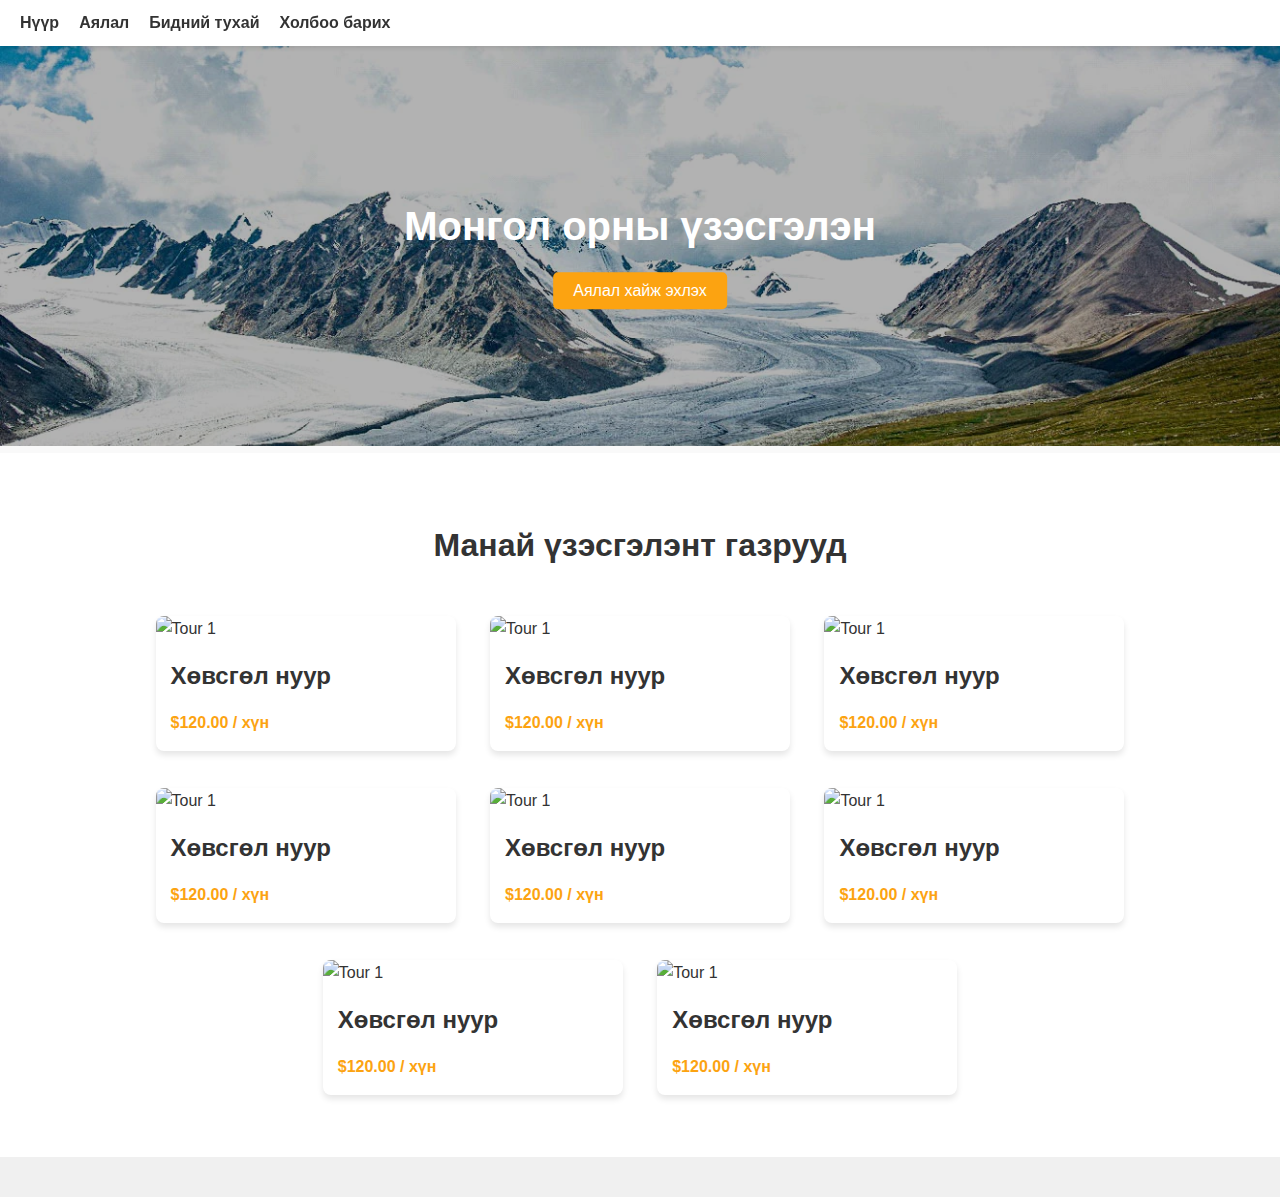
==== index.html @ 000c2ea4 "Initial commit" ====
<!DOCTYPE html>
<html lang="mn">
<head>
    <meta charset="UTF-8">
    <meta name="viewport" content="width=device-width, initial-scale=1.0">
    <title>Монгол орны үзэсгэлэн</title>
    <link rel="stylesheet" href="styles.css">
    
</head>
<body>
    <!-- Navigation -->
    <nav class="main-nav">
        <ul>
            <li><a href="index.html">Нүүр</a></li>
            <li><a href="tours.html">Аялал</a></li>
            <li><a href="about.html">Бидний тухай</a></li>
            <li><a href="contact.html">Холбоо барих</a></li>
        </ul>
    </nav>

    <header class="hero-section">
        <img src="images/Mongolia1.jpg" alt="connection">
        <div class="hero-content">
            <h1>Монгол орны үзэсгэлэн</h1>
            <a href="tours.html" class="btn-primary">Аялал хайж эхлэх</a>
        </div>
    </header>

    <!-- Tours Section -->
    <section class="tours">
        <h2>Манай үзэсгэлэнт газрууд</h2>
        <div class="tour-item">
            <a href="tour-detail.html">
                <img src="tour1.jpg" alt="Tour 1">
                <h3>Хөвсгөл нуур</h3>
                <p>$120.00 / хүн</p>
            </a>
        </div>
        <div class="tour-item">
            <a href="tour-detail.html">
                <img src="tour1.jpg" alt="Tour 1">
                <h3>Хөвсгөл нуур</h3>
                <p>$120.00 / хүн</p>
            </a>
        </div>
        <div class="tour-item">
            <a href="tour-detail.html">
                <img src="tour1.jpg" alt="Tour 1">
                <h3>Хөвсгөл нуур</h3>
                <p>$120.00 / хүн</p>
            </a>
        </div>
        <div class="tour-item">
            <a href="tour-detail.html">
                <img src="tour1.jpg" alt="Tour 1">
                <h3>Хөвсгөл нуур</h3>
                <p>$120.00 / хүн</p>
            </a>
        </div>
        <div class="tour-item">
            <a href="tour-detail.html">
                <img src="tour1.jpg" alt="Tour 1">
                <h3>Хөвсгөл нуур</h3>
                <p>$120.00 / хүн</p>
            </a>
        </div>
        <div class="tour-item">
            <a href="tour-detail.html">
                <img src="tour1.jpg" alt="Tour 1">
                <h3>Хөвсгөл нуур</h3>
                <p>$120.00 / хүн</p>
            </a>
        </div>
        <div class="tour-item">
            <a href="tour-detail.html">
                <img src="tour1.jpg" alt="Tour 1">
                <h3>Хөвсгөл нуур</h3>
                <p>$120.00 / хүн</p>
            </a>
        </div>
        <div class="tour-item">
            <a href="tour-detail.html">
                <img src="tour1.jpg" alt="Tour 1">
                <h3>Хөвсгөл нуур</h3>
                <p>$120.00 / хүн</p>
            </a>
        </div>
        
    </section>

    <footer>
        <div class="footer-content">
            <!-- Footer structure as before -->
        </div>
    </footer>
</body>
</html>
---- styles.css ----
/* Global Styles */
body {
    font-family: Arial, sans-serif;
    margin: 0;
    padding: 0;
    color: #333;
    line-height: 1.6;
    background-color: #f9f9f9;
}

a {
    text-decoration: none;
    color: inherit;
}

/* Navigation Bar */
.main-nav {
    background-color: #fff;
    box-shadow: 0 2px 4px rgba(0, 0, 0, 0.1);
    padding: 10px 20px;
    position: sticky;
    top: 0;
    z-index: 1000;
}

.main-nav ul {
    list-style: none;
    display: flex;
    justify-content: flex-start;
    align-items: center;
    margin: 0;
    padding: 0;
}

.main-nav li {
    margin-right: 20px;
}

.main-nav a {
    font-weight: bold;
    color: #333;
}

/* Hero Section */
.hero-section {
    position: relative;
    text-align: center;
    color: white;
}

.hero-section img {
    width: 100%;
    height: 400px;
    object-fit: cover;
    filter: brightness(70%);
}

.hero-content {
    position: absolute;
    top: 50%;
    left: 50%;
    transform: translate(-50%, -50%);
}

.hero-content h1 {
    font-size: 2.5em;
    margin: 0 0 20px;
}

.btn-primary {
    background-color: #fca311;
    color: #fff;
    padding: 10px 20px;
    border: none;
    cursor: pointer;
    border-radius: 5px;
    font-size: 1em;
}

.btn-primary:hover {
    background-color: #e89b00;
}

/* Tours Section */
.tours {
    padding: 40px 20px;
    background-color: #fff;
    text-align: center;
}

.tours h2 {
    font-size: 2em;
    margin-bottom: 30px;
}

.tour-item {
    display: inline-block;
    margin: 15px;
    background-color: #fff;
    border-radius: 8px;
    box-shadow: 0 4px 6px rgba(0, 0, 0, 0.1);
    overflow: hidden;
    text-align: left;
    width: 300px;
}

.tour-item img {
    width: 100%;
    height: 200px;
    object-fit: cover;
}

.tour-item h3 {
    font-size: 1.5em;
    margin: 15px;
}

.tour-item p {
    margin: 0 15px 15px;
    color: #fca311;
    font-weight: bold;
}

/* Footer Styles */
footer {
    background-color: #f0f0f0;
    padding: 20px;
    text-align: center;
    color: #777;
}

.footer-content {
    max-width: 1200px;
    margin: 0 auto;
    display: flex;
    justify-content: space-between;
    flex-wrap: wrap;
}

.footer-content div {
    flex: 1;
    min-width: 200px;
}

/* Tours Listing Page */
.tours-listing {
    padding: 40px 20px;
}

.tours-listing h1 {
    font-size: 2em;
    text-align: center;
    margin-bottom: 30px;
}

.tours-grid {
    display: grid;
    grid-template-columns: repeat(auto-fill, minmax(250px, 1fr));
    gap: 20px;
    padding: 20px;
}

/* Tour Detail Page */
.tour-detail {
    max-width: 1200px;
    margin: 40px auto;
    padding: 20px;
    background-color: #fff;
    border-radius: 8px;
    box-shadow: 0 4px 6px rgba(0, 0, 0, 0.1);
}

.tour-header img {
    width: 100%;
    height: 300px;
    object-fit: cover;
    border-radius: 8px 8px 0 0;
}

.tour-info {
    padding: 20px;
}

.tour-info h2 {
    margin-top: 0;
}

.tour-map img {
    width: 100%;
    height: 300px;
    object-fit: cover;
    margin: 20px 0;
}

.faq {
    margin: 20px 0;
}

.reviews {
    margin: 20px 0;
}

/* Forms */
form {
    display: flex;
    flex-direction: column;
}

form input, form textarea {
    margin-bottom: 10px;
    padding: 10px;
    border: 1px solid #ccc;
    border-radius: 5px;
}

form button {
    padding: 10px;
    background-color: #fca311;
    color: white;
    border: none;
    cursor: pointer;
    border-radius: 5px;
}
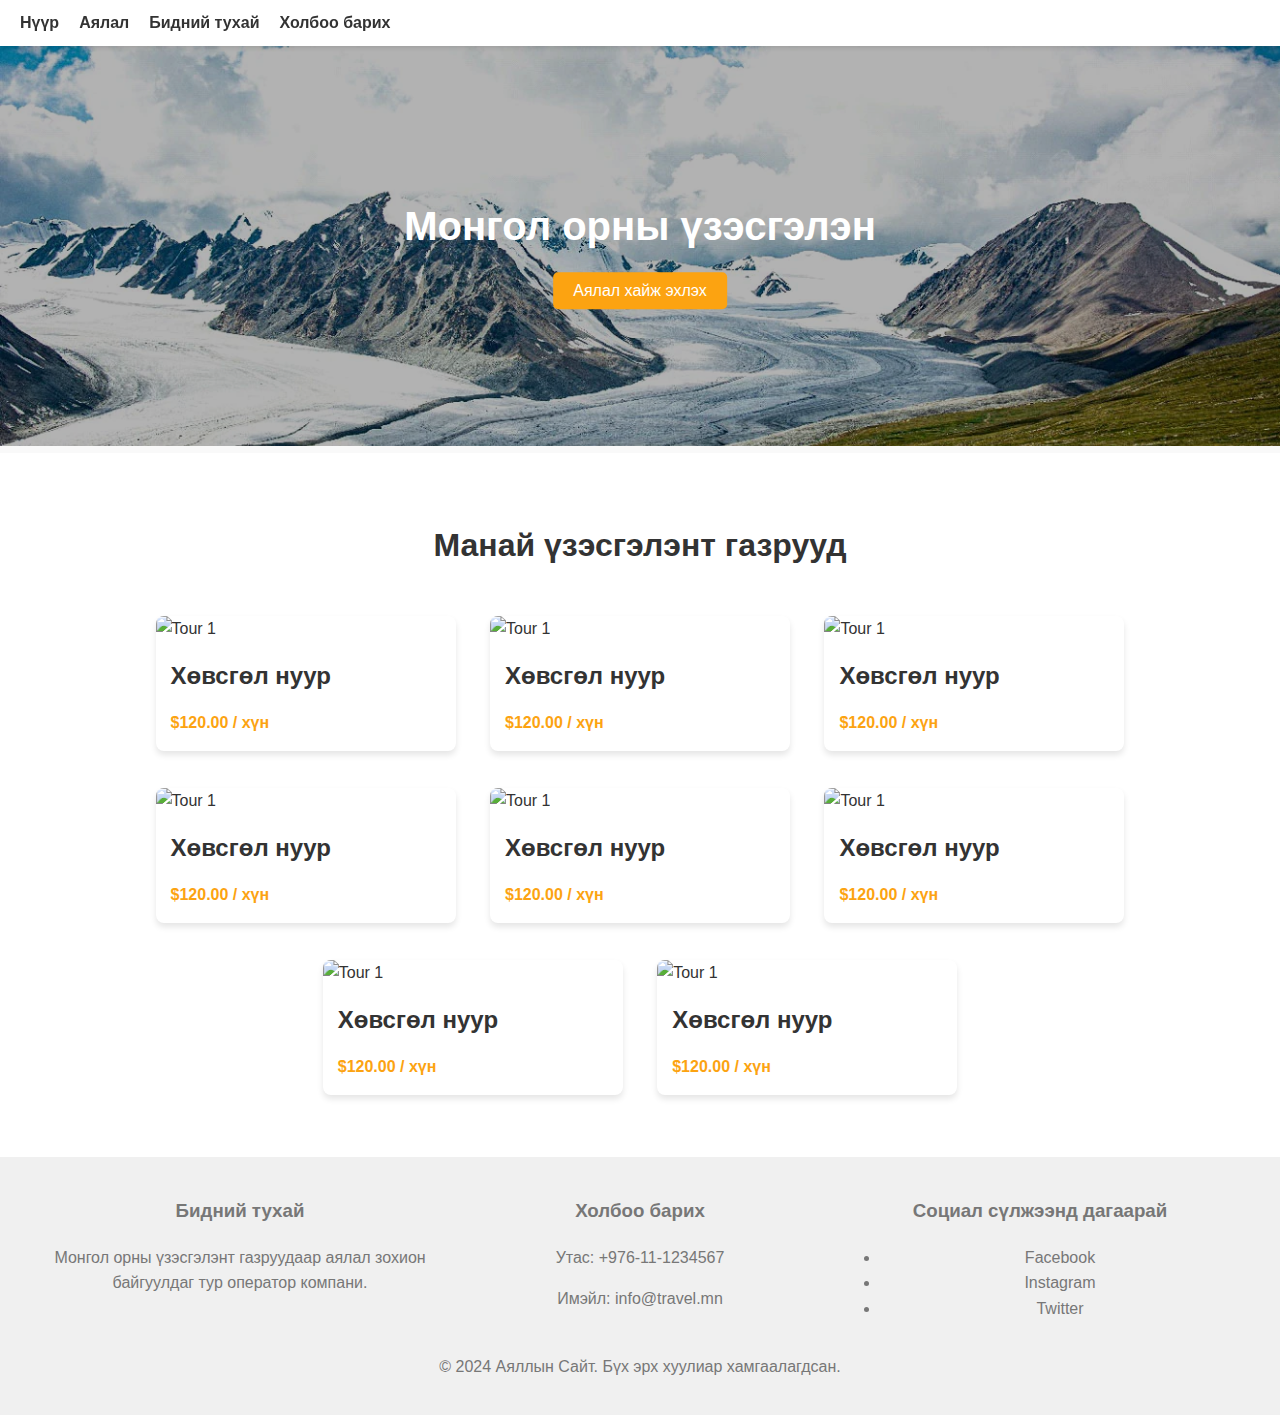
==== commit f034a5c8: "first commit" ====
--- a/index.html
+++ b/index.html
@@ -88,10 +88,31 @@
         
     </section>
 
-    <footer>
-        <div class="footer-content">
-            <!-- Footer structure as before -->
+    <!-- Footer -->
+<footer>
+    <div class="footer-content">
+        <div class="footer-about">
+            <h3>Бидний тухай</h3>
+            <p>Монгол орны үзэсгэлэнт газруудаар аялал зохион байгуулдаг тур оператор компани.</p>
         </div>
-    </footer>
+        <div class="footer-contacts">
+            <h3>Холбоо барих</h3>
+            <p>Утас: +976-11-1234567</p>
+            <p>Имэйл: info@travel.mn</p>
+        </div>
+        <div class="footer-follow">
+            <h3>Социал сүлжээнд дагаарай</h3>
+            <ul>
+                <li><a href="#">Facebook</a></li>
+                <li><a href="#">Instagram</a></li>
+                <li><a href="#">Twitter</a></li>
+            </ul>
+        </div>
+    </div>
+    <div class="footer-copyright">
+        <p>© 2024 Аяллын Сайт. Бүх эрх хуулиар хамгаалагдсан.</p>
+    </div>
+</footer>
+
 </body>
 </html>
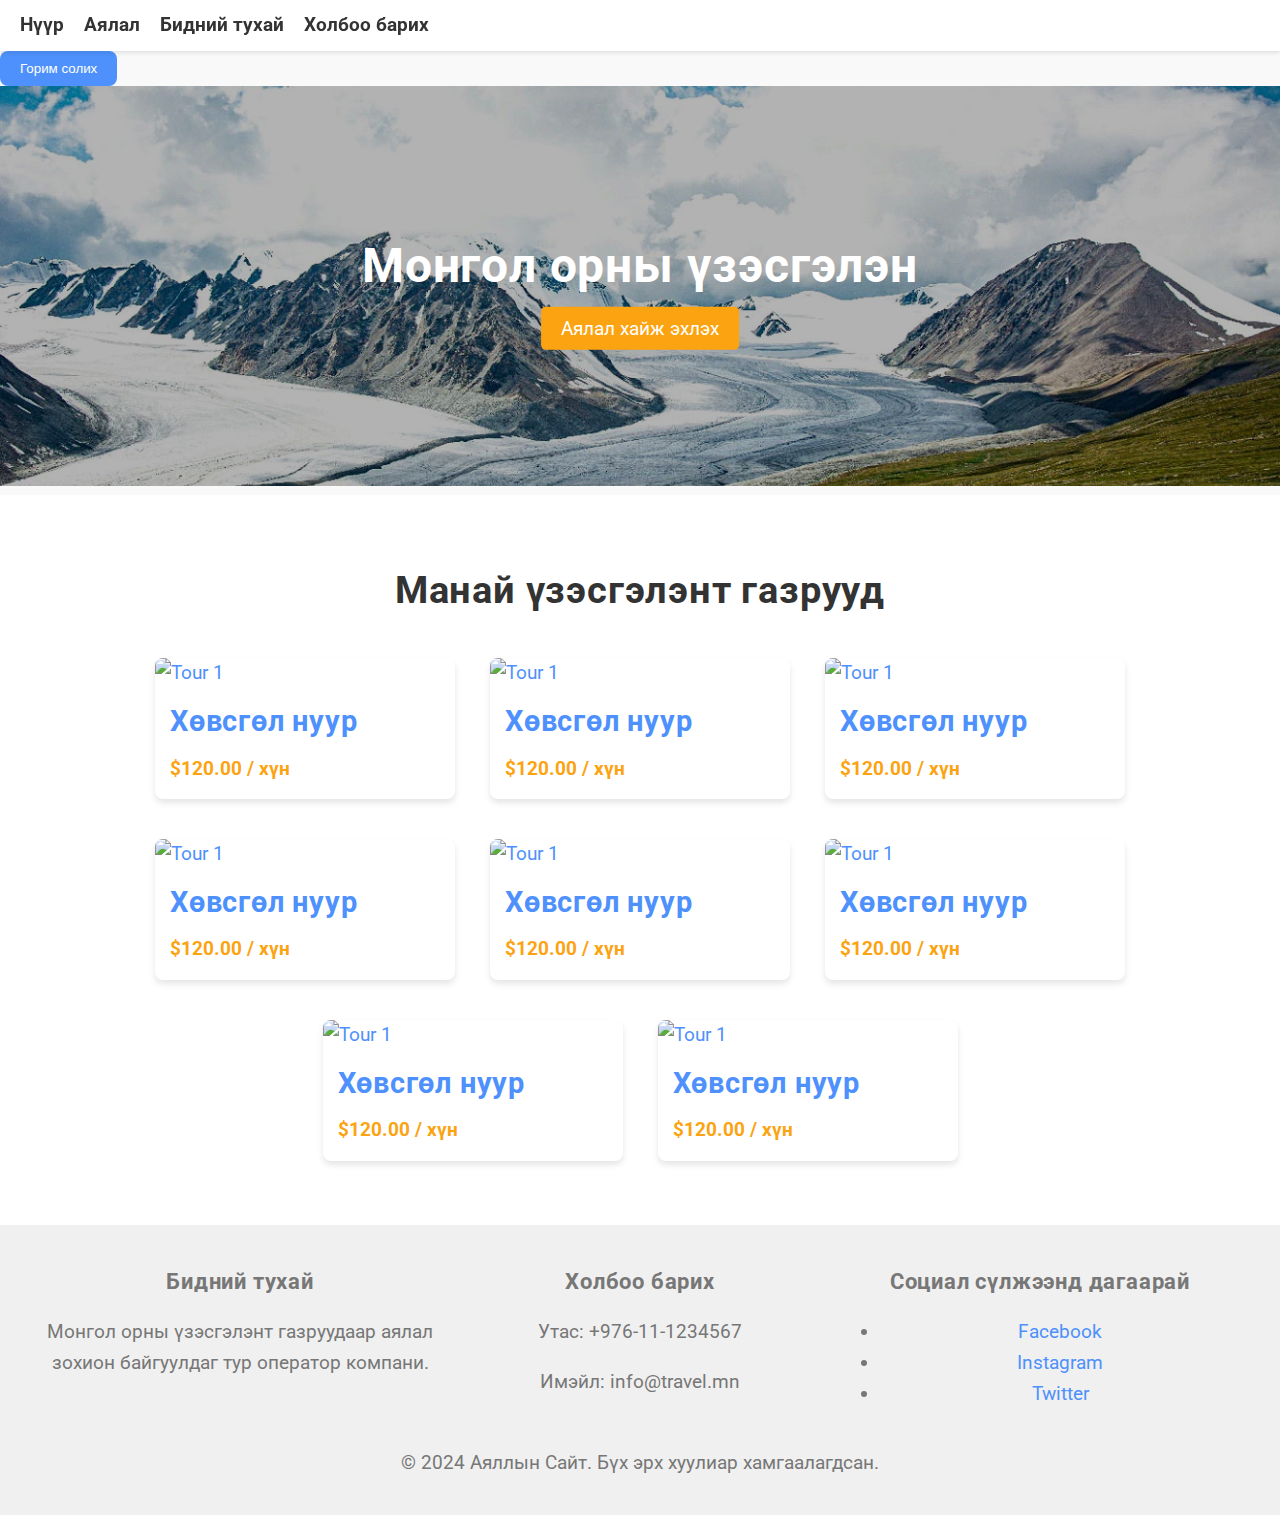
==== commit 66ff0625: "initial commit" ====
--- a/index.html
+++ b/index.html
@@ -1,11 +1,13 @@
 <!DOCTYPE html>
 <html lang="mn">
+    
 <head>
     <meta charset="UTF-8">
     <meta name="viewport" content="width=device-width, initial-scale=1.0">
     <title>Монгол орны үзэсгэлэн</title>
     <link rel="stylesheet" href="styles.css">
-    
+    <link href="https://fonts.googleapis.com/css2?family=Roboto:wght@400;700&display=swap" rel="stylesheet">
+
 </head>
 <body>
     <!-- Navigation -->
@@ -17,7 +19,9 @@
             <li><a href="contact.html">Холбоо барих</a></li>
         </ul>
     </nav>
-
+    <button onclick="toggleMode()">Горим солих</button>
+    
+    
     <header class="hero-section">
         <img src="images/Mongolia1.jpg" alt="connection">
         <div class="hero-content">
@@ -87,6 +91,7 @@
         </div>
         
     </section>
+    
 
     <!-- Footer -->
 <footer>
@@ -103,9 +108,9 @@
         <div class="footer-follow">
             <h3>Социал сүлжээнд дагаарай</h3>
             <ul>
-                <li><a href="#">Facebook</a></li>
-                <li><a href="#">Instagram</a></li>
-                <li><a href="#">Twitter</a></li>
+                <li><a href="https://www.instagram.com/a.y0unk/">Facebook</a></li>
+                <li><a href="https://www.instagram.com/a.y0unk/">Instagram</a></li>
+                <li><a href="https://www.instagram.com/a.y0unk/">Twitter</a></li>
             </ul>
         </div>
     </div>
@@ -113,6 +118,12 @@
         <p>© 2024 Аяллын Сайт. Бүх эрх хуулиар хамгаалагдсан.</p>
     </div>
 </footer>
+<script>
+    function toggleMode() {
+        document.body.classList.toggle('dark-mode');
+        document.body.classList.toggle('light-mode');
+    }
+</script>
 
 </body>
 </html>
--- a/styles.css
+++ b/styles.css
@@ -221,3 +221,159 @@
     cursor: pointer;
     border-radius: 5px;
 }
+/* Custom properties */
+:root {
+    --primary-color: #4e91fc;
+    --secondary-color: #fcba03;
+    --dark-bg: #121212;
+    --light-bg: #ffffff;
+    --text-color-dark: #e0e0e0;
+    --text-color-light: #333333;
+    --font-family: "Roboto", sans-serif;
+}
+
+/* Dark/Light mode styles */
+body.light-mode {
+    background-color: var(--light-bg);
+    color: var(--text-color-light);
+}
+
+body.dark-mode {
+    background-color: var(--dark-bg);
+    color: var(--text-color-dark);
+}
+
+/* Typography */
+body {
+    font-family: var(--font-family);
+    line-height: 1.6;
+    margin: 0;
+    padding: 0;
+}
+
+h1, h2, h3 {
+    line-height: 1.2;
+    letter-spacing: 0.05rem;
+}
+
+p {
+    margin-bottom: 1rem;
+}
+
+/* Navigation styles */
+.main-nav ul {
+    display: flex;
+    list-style: none;
+    padding: 0;
+}
+
+.main-nav li {
+    margin-right: 20px;
+}
+
+/* Button styles */
+button {
+    background-color: var(--primary-color);
+    color: #fff;
+    border: none;
+    padding: 10px 20px;
+    cursor: pointer;
+    border-radius: 8px;
+    transition: background-color 0.3s ease;
+}
+
+button:hover {
+    background-color: var(--secondary-color);
+}
+
+/* Gradient background */
+.about-section, .contact-section {
+    background: linear-gradient(to right, var(--primary-color), var(--secondary-color));
+    padding: 2rem;
+    border-radius: 10px;
+    box-shadow: 0 4px 10px rgba(0, 0, 0, 0.2);
+}
+
+/* Animation */
+@keyframes fadeIn {
+    0% { opacity: 0; }
+    100% { opacity: 1; }
+}
+
+.about-section, .contact-section {
+    animation: fadeIn 1s ease-in-out;
+}
+
+/* Media Queries */
+@media (max-width: 768px) {
+    .main-nav ul {
+        flex-direction: column;
+    }
+
+    .about-section, .contact-section {
+        padding: 1rem;
+    }
+}
+
+@media (orientation: portrait) {
+    body {
+        font-size: 1rem;
+    }
+}
+
+@media (orientation: landscape) {
+    body {
+        font-size: 1.2rem;
+    }
+}
+
+/* Flex and Grid Layout */
+.footer-content {
+    display: flex;
+    justify-content: space-between;
+}
+
+.contact-section form {
+    display: grid;
+    grid-template-columns: 1fr;
+    gap: 1rem;
+}
+
+/* SVG Inline Style */
+svg.icon {
+    width: 50px;
+    height: 50px;
+    fill: var(--primary-color);
+}
+
+/* Utility classes */
+.text-center {
+    text-align: center;
+}
+
+.mt-2 {
+    margin-top: 2rem;
+}
+
+.shadow {
+    box-shadow: 0 4px 8px rgba(0, 0, 0, 0.1);
+}
+
+/* Responsive units */
+.container {
+    width: 80%;
+    max-width: 1200px;
+    margin: 0 auto;
+    padding: 1rem;
+}
+
+/* Transition effects */
+a {
+    color: var(--primary-color);
+    text-decoration: none;
+    transition: color 0.3s;
+}
+
+a:hover {
+    color: var(--secondary-color);
+}
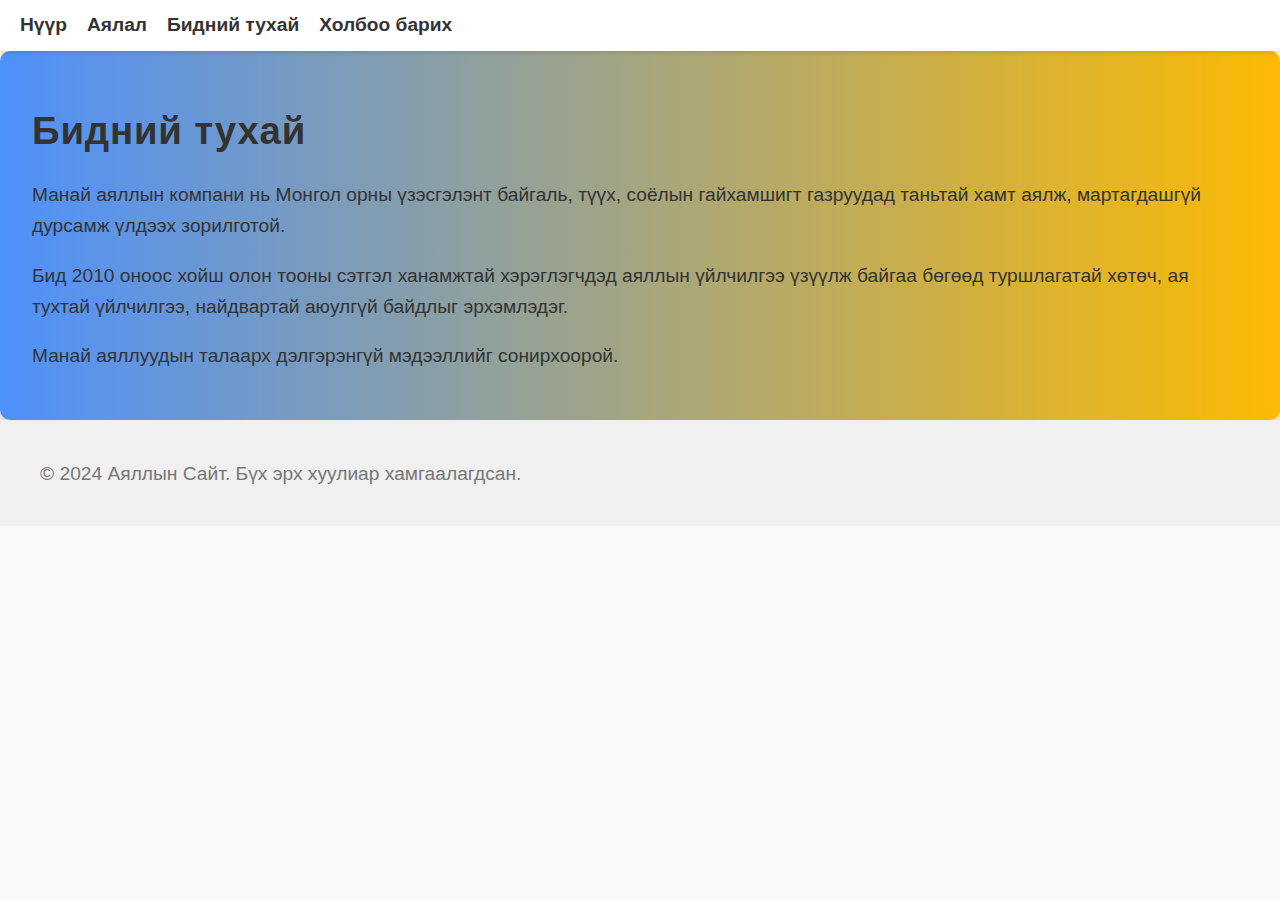
==== commit 5b89b6ec: "Update index.html" ====
--- a/index.html
+++ b/index.html
@@ -1,13 +1,10 @@
 <!DOCTYPE html>
 <html lang="mn">
-    
 <head>
     <meta charset="UTF-8">
     <meta name="viewport" content="width=device-width, initial-scale=1.0">
-    <title>Монгол орны үзэсгэлэн</title>
+    <title>Бидний тухай</title>
     <link rel="stylesheet" href="styles.css">
-    <link href="https://fonts.googleapis.com/css2?family=Roboto:wght@400;700&display=swap" rel="stylesheet">
-
 </head>
 <body>
     <!-- Navigation -->
@@ -19,111 +16,19 @@
             <li><a href="contact.html">Холбоо барих</a></li>
         </ul>
     </nav>
-    <button onclick="toggleMode()">Горим солих</button>
-    
-    
-    <header class="hero-section">
-        <img src="images/Mongolia1.jpg" alt="connection">
-        <div class="hero-content">
-            <h1>Монгол орны үзэсгэлэн</h1>
-            <a href="tours.html" class="btn-primary">Аялал хайж эхлэх</a>
-        </div>
-    </header>
 
-    <!-- Tours Section -->
-    <section class="tours">
-        <h2>Манай үзэсгэлэнт газрууд</h2>
-        <div class="tour-item">
-            <a href="tour-detail.html">
-                <img src="tour1.jpg" alt="Tour 1">
-                <h3>Хөвсгөл нуур</h3>
-                <p>$120.00 / хүн</p>
-            </a>
-        </div>
-        <div class="tour-item">
-            <a href="tour-detail.html">
-                <img src="tour1.jpg" alt="Tour 1">
-                <h3>Хөвсгөл нуур</h3>
-                <p>$120.00 / хүн</p>
-            </a>
-        </div>
-        <div class="tour-item">
-            <a href="tour-detail.html">
-                <img src="tour1.jpg" alt="Tour 1">
-                <h3>Хөвсгөл нуур</h3>
-                <p>$120.00 / хүн</p>
-            </a>
-        </div>
-        <div class="tour-item">
-            <a href="tour-detail.html">
-                <img src="tour1.jpg" alt="Tour 1">
-                <h3>Хөвсгөл нуур</h3>
-                <p>$120.00 / хүн</p>
-            </a>
-        </div>
-        <div class="tour-item">
-            <a href="tour-detail.html">
-                <img src="tour1.jpg" alt="Tour 1">
-                <h3>Хөвсгөл нуур</h3>
-                <p>$120.00 / хүн</p>
-            </a>
-        </div>
-        <div class="tour-item">
-            <a href="tour-detail.html">
-                <img src="tour1.jpg" alt="Tour 1">
-                <h3>Хөвсгөл нуур</h3>
-                <p>$120.00 / хүн</p>
-            </a>
-        </div>
-        <div class="tour-item">
-            <a href="tour-detail.html">
-                <img src="tour1.jpg" alt="Tour 1">
-                <h3>Хөвсгөл нуур</h3>
-                <p>$120.00 / хүн</p>
-            </a>
-        </div>
-        <div class="tour-item">
-            <a href="tour-detail.html">
-                <img src="tour1.jpg" alt="Tour 1">
-                <h3>Хөвсгөл нуур</h3>
-                <p>$120.00 / хүн</p>
-            </a>
-        </div>
+    <section class="about-section">
+        <h1>Бидний тухай</h1>
+        <p>Манай аяллын компани нь Монгол орны үзэсгэлэнт байгаль, түүх, соёлын гайхамшигт газруудад таньтай хамт аялж, мартагдашгүй дурсамж үлдээх зорилготой.</p>
+        <p>Бид 2010 оноос хойш олон тооны сэтгэл ханамжтай хэрэглэгчдэд аяллын үйлчилгээ үзүүлж байгаа бөгөөд туршлагатай хөтөч, ая тухтай үйлчилгээ, найдвартай аюулгүй байдлыг эрхэмлэдэг.</p>
+        <p>Манай аяллуудын талаарх дэлгэрэнгүй мэдээллийг сонирхоорой.</p>
         
     </section>
-    
 
-    <!-- Footer -->
-<footer>
-    <div class="footer-content">
-        <div class="footer-about">
-            <h3>Бидний тухай</h3>
-            <p>Монгол орны үзэсгэлэнт газруудаар аялал зохион байгуулдаг тур оператор компани.</p>
+    <footer>
+        <div class="footer-content">
+            <p>© 2024 Аяллын Сайт. Бүх эрх хуулиар хамгаалагдсан.</p>
         </div>
-        <div class="footer-contacts">
-            <h3>Холбоо барих</h3>
-            <p>Утас: +976-11-1234567</p>
-            <p>Имэйл: info@travel.mn</p>
-        </div>
-        <div class="footer-follow">
-            <h3>Социал сүлжээнд дагаарай</h3>
-            <ul>
-                <li><a href="https://www.instagram.com/a.y0unk/">Facebook</a></li>
-                <li><a href="https://www.instagram.com/a.y0unk/">Instagram</a></li>
-                <li><a href="https://www.instagram.com/a.y0unk/">Twitter</a></li>
-            </ul>
-        </div>
-    </div>
-    <div class="footer-copyright">
-        <p>© 2024 Аяллын Сайт. Бүх эрх хуулиар хамгаалагдсан.</p>
-    </div>
-</footer>
-<script>
-    function toggleMode() {
-        document.body.classList.toggle('dark-mode');
-        document.body.classList.toggle('light-mode');
-    }
-</script>
-
+    </footer>
 </body>
 </html>
